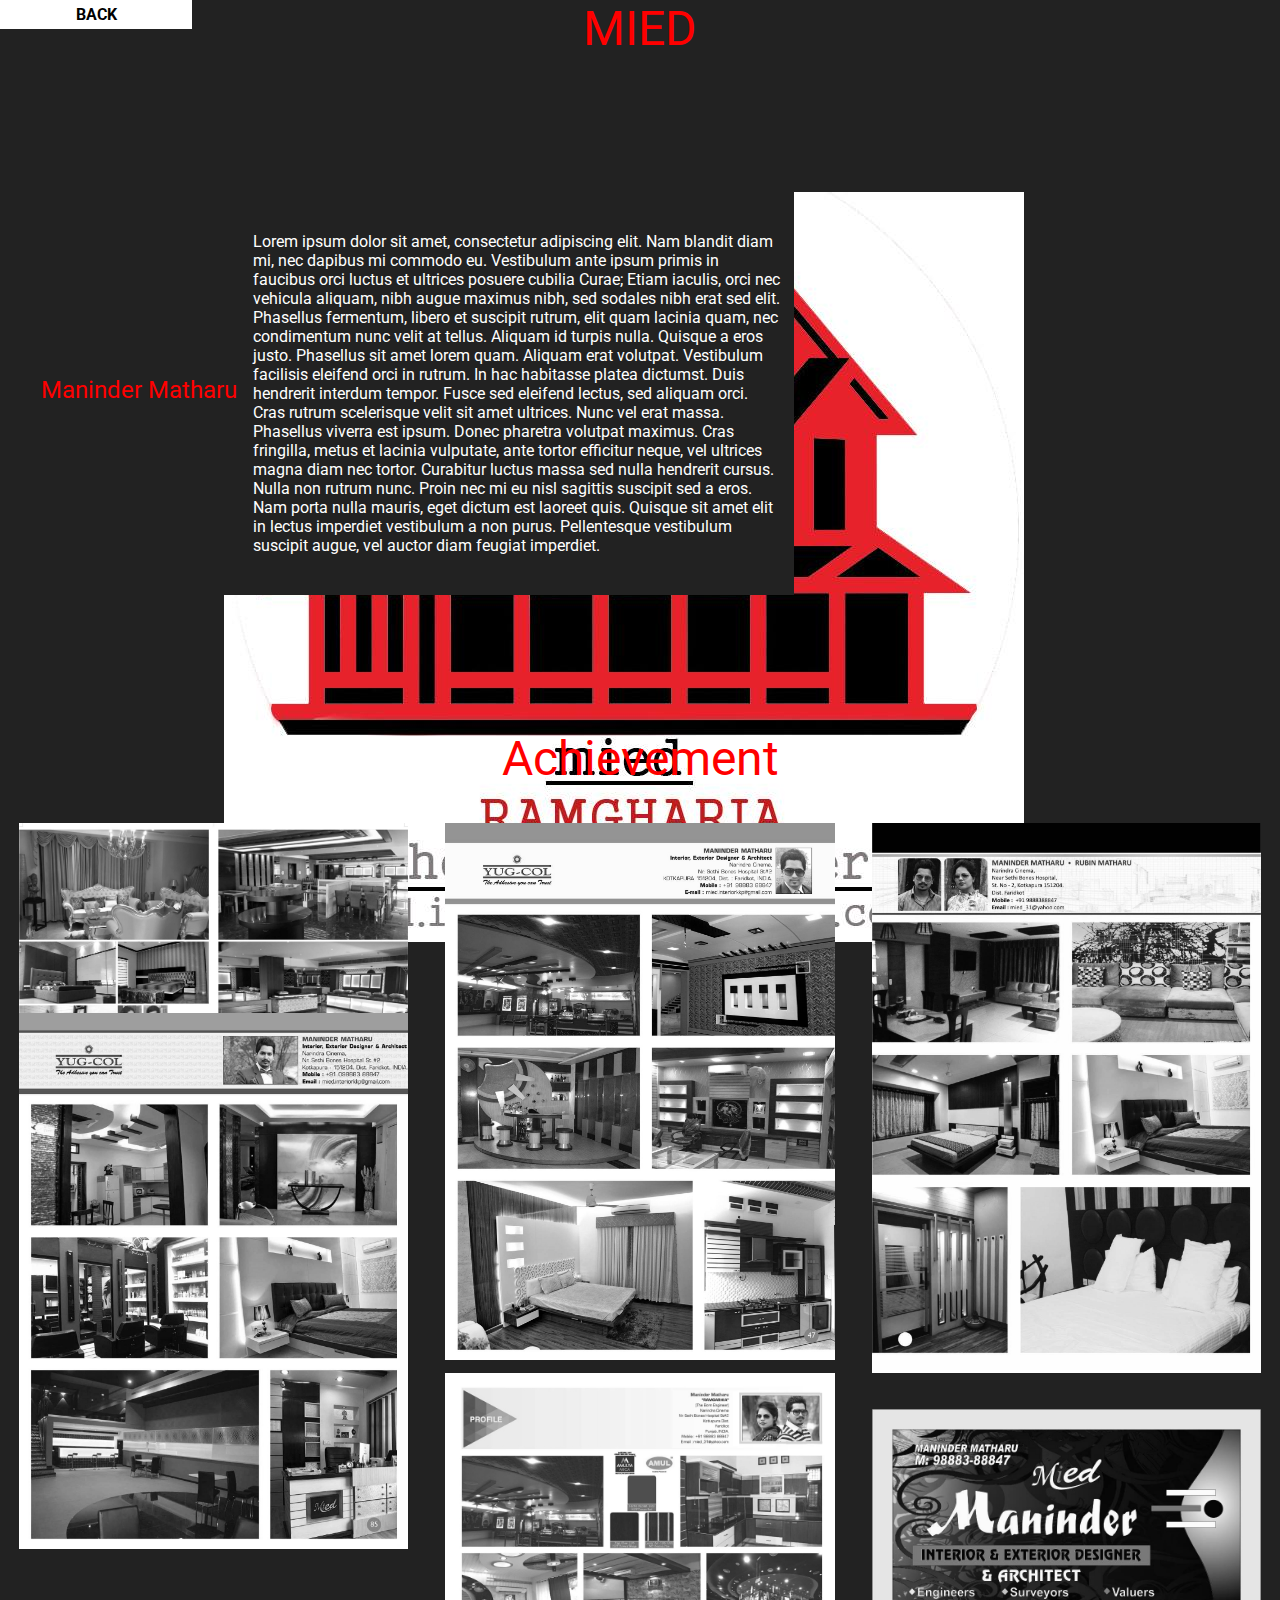
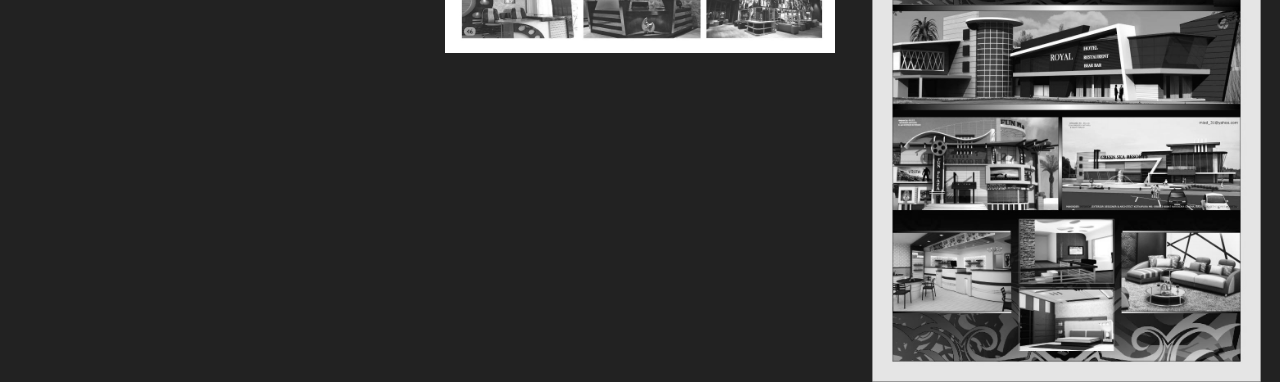
==== template/about.html @ 36a60782 "Add files via upload" ====
<html>
<head>
  <title>MIED architect</title>
  <meta name="viewport" content="width=device-width, initial-scale=1.0" charset="UTF-8">
  <link rel="stylesheet" href="../static/css/about.css">
  <script src="../static/js/main.js"></script>
</head>
<body>
<div class="back">
  <a href="../index.html">
    <p>back</p>
  </a>
</div>
<div class="tagline">
 <p>MIED</p>
</div>
<div class="info-cotainer">
<div class="person">
  <div class="name"><p id="name">Maninder Matharu</p><p class="bottom"></p></div>
  <p class="bio">Lorem ipsum dolor sit amet, consectetur adipiscing elit. Nam blandit diam mi, nec dapibus mi commodo eu. Vestibulum ante ipsum primis in faucibus orci luctus et ultrices posuere cubilia Curae; Etiam iaculis, orci nec vehicula aliquam, nibh augue maximus nibh, sed sodales nibh erat sed elit. Phasellus fermentum, libero et suscipit rutrum, elit quam lacinia quam, nec condimentum nunc velit at tellus. Aliquam id turpis nulla. Quisque a eros justo. Phasellus sit amet lorem quam. Aliquam erat volutpat. Vestibulum facilisis eleifend orci in rutrum. In hac habitasse platea dictumst. Duis hendrerit interdum tempor. Fusce sed eleifend lectus, sed aliquam orci. Cras rutrum scelerisque velit sit amet ultrices. Nunc vel erat massa.

Phasellus viverra est ipsum. Donec pharetra volutpat maximus. Cras fringilla, metus et lacinia vulputate, ante tortor efficitur neque, vel ultrices magna diam nec tortor. Curabitur luctus massa sed nulla hendrerit cursus. Nulla non rutrum nunc. Proin nec mi eu nisl sagittis suscipit sed a eros. Nam porta nulla mauris, eget dictum est laoreet quis. Quisque sit amet elit in lectus imperdiet vestibulum a non purus. Pellentesque vestibulum suscipit augue, vel auctor diam feugiat imperdiet.
</p>
</div>
<div class="pic">
  <img src="../static/images/logo.jpg">
</div>
</div>
<div class="achieve tagline">
  <p>Achievement</p>
</div>
<div class="achievement">
  <div class="item">
    <img src="../static/images/achieve/seven.jpg">
  </div>
  <div class="item">
    <img src="../static/images/achieve/two.jpg">
  </div>
  <div class="item media_check">
    <img src="../static/images/achieve/one.jpg">
  </div>
  <div class="item margin-care">
    <img src="../static/images/achieve/four.jpg">
  </div>
  <div class="item  media_check2">
    <img src="../static/images/achieve/six.jpg">
  </div>
  <div class="item top_magrin_care">
    <img src="../static/images/achieve/five.jpg">
  </div>
  </div>
</body>
</html>
---- static/css/about.css ----
@import url('https://fonts.googleapis.com/css?family=Roboto');
*
{
  padding: 0px;
  margin: 0px;
}
body
{ font-family: Roboto;
  background-color: #222;
  overflow-x: hidden;
}
.work
{
  justify-content: none;
}
.work div img
{
  filter: grayscale(0%);
  height: 50vh;
  margin:20px 0px;
}
.back
{
  width: 10vw;
  display: flex;
  justify-content: center;
  background-color: white;
  position: fixed;
  transition: all 0.3s;
  z-index: 10;
}
.back a
{
  text-decoration: none;
  color:black;
  font-weight: bold;
  text-transform: uppercase;
  padding: 5px;
}
.back:hover
{
  width: 15vw;
}
.tagline
{
  display: flex;
  flex-direction: column;
  justify-content: center;
  /*border: 2px solid white;*/
  /*border-bottom: 4px solid white;*/
  margin: auto;
  color: red;
}
.tagline p
{ margin: auto;
  font-size: 3em;
  color: red;
}
p.border_tagline
{
  width: 15vw;
  margin: auto;
  background: white;
  height: 3px;
  transition: all 0.3s;
}
.tagline:hover >p.border_tagline
{
  width: 15vw;
}
.info-cotainer
{
  height: auto;
  width: 96vw;
  margin: 15vh auto;
  display: flex;
}
.person
{ background: #222;
  display: flex;
  flex-direction: row;
  width: 60vw;
  color: red;
}
.name
{ padding: 0px;
  width: 30%;
  display: flex;
  flex-direction: column;
  margin: 0px auto;
  font-size: 1.5em;
  justify-content: center;

}
#name
{
  text-align: center;
}
p.bottom
{
  margin: 2px auto;
  height: 3px;
  background: white;
  width: 0%;
  transition: all 0.3s;
}
.info-cotainer:hover p.bottom
{
  width: 50%;
}
p.bio
{ padding: 40px 0px;
  width: 70%;
  color: white;
  text-align: left;
  padding-right: 10px;
}
.pic
{

  position: absolute;
  right: 20vw;
  z-index: -1;
}
.pic p img
{ top: -9.8vh;
  width: 35vw;
  position: absolute;
  right: -14vw;
  height: 83vh;
}
/*achievement*/
.achieve
{
  color: red;
}
/*slider*/
.achievement
{ display: flex;
  flex-direction: row;
  margin: auto;
  margin-top: 4vh;
  flex-wrap: wrap;
}
.item
{ width:32%;
  height: auto;
  margin: 0px auto;

}
.item img
{ width: 95%;
  margin: 0px 2.5%;
  background: red;
  height: auto;
  filter: grayscale(100%);
    transition: all 0.4s;
}
.item img:hover
{
  filter: grayscale(0%);
}
.margin-care img
{ position: relative;
  margin-top: -40vh;
}
.top_magrin_care img
{
  margin-top: 4vh;
}
@media only screen  and  (max-width:786px)
{
  .back{
    width: 15vw;
  }
  .margin-care img
  {
    margin-top: 0px;
  }
  .top_magrin_care img
  {
    margin-top: 0px;
  }
  .item{
    width: 48%;
  }
  .item img
  { width: 100%;
    filter: grayscale(0%);
  }
  .info-cotainer
  {
    flex-direction: column;
  }
  #name
  { margin-left: 2vw;
    text-align: left;
    position: relative;
  }
  .person
  {
    flex-direction: column;
    width: 96vw;
    justify-content: center;
  }
  .bio
  {
    margin: 0px;
    padding: 0px;
  }
  .pic
  {
    z-index: 20;
  }
  .pic  p   img
  {
    width: 30vw;
    height: 30vh;
  }
  .media_check img
  {
    margin-top: -125px !important;
  }
  .media_check2 img
  {
    margin-top: -110px !important;
  }
}
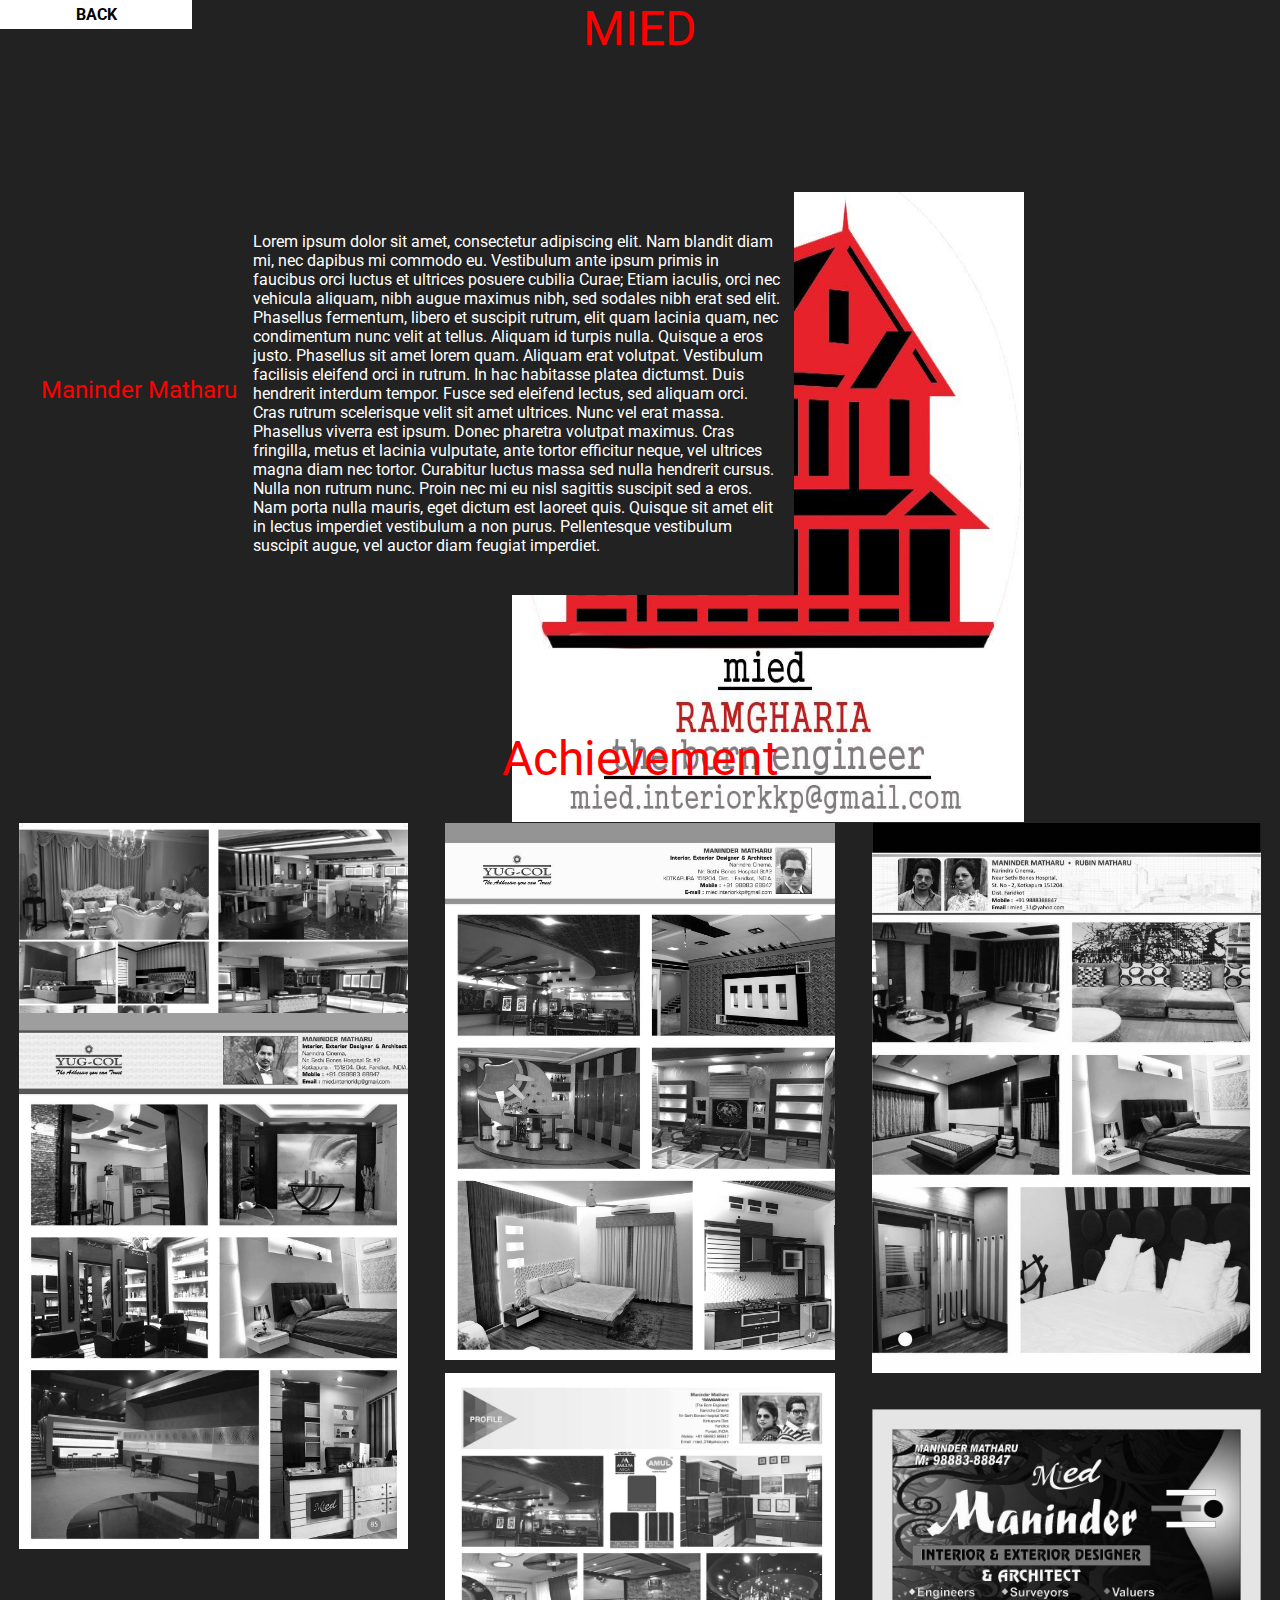
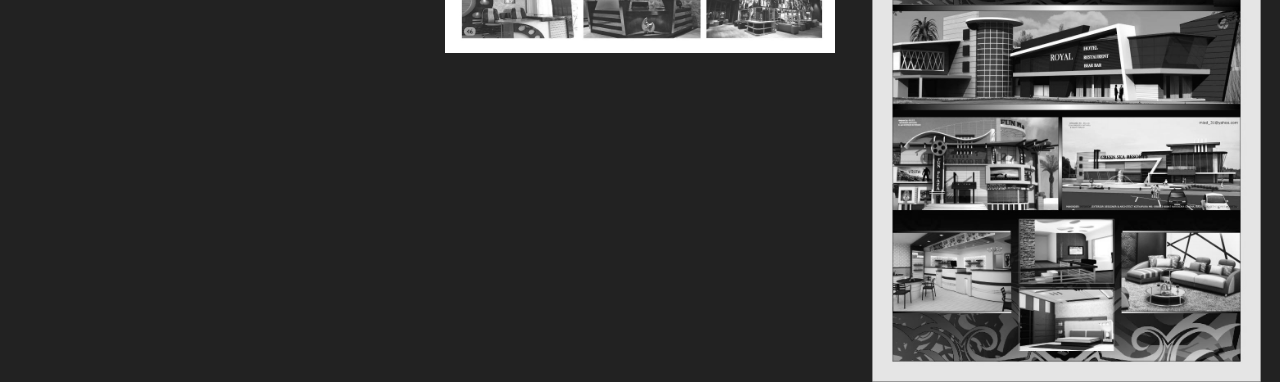
==== commit 9625f9f4: "Update about.html" ====
--- a/template/about.html
+++ b/template/about.html
@@ -1,53 +1,56 @@
-<html>
-<head>
-  <title>MIED architect</title>
-  <meta name="viewport" content="width=device-width, initial-scale=1.0" charset="UTF-8">
-  <link rel="stylesheet" href="../static/css/about.css">
-  <script src="../static/js/main.js"></script>
-</head>
-<body>
-<div class="back">
-  <a href="../index.html">
-    <p>back</p>
-  </a>
-</div>
-<div class="tagline">
- <p>MIED</p>
-</div>
-<div class="info-cotainer">
-<div class="person">
-  <div class="name"><p id="name">Maninder Matharu</p><p class="bottom"></p></div>
-  <p class="bio">Lorem ipsum dolor sit amet, consectetur adipiscing elit. Nam blandit diam mi, nec dapibus mi commodo eu. Vestibulum ante ipsum primis in faucibus orci luctus et ultrices posuere cubilia Curae; Etiam iaculis, orci nec vehicula aliquam, nibh augue maximus nibh, sed sodales nibh erat sed elit. Phasellus fermentum, libero et suscipit rutrum, elit quam lacinia quam, nec condimentum nunc velit at tellus. Aliquam id turpis nulla. Quisque a eros justo. Phasellus sit amet lorem quam. Aliquam erat volutpat. Vestibulum facilisis eleifend orci in rutrum. In hac habitasse platea dictumst. Duis hendrerit interdum tempor. Fusce sed eleifend lectus, sed aliquam orci. Cras rutrum scelerisque velit sit amet ultrices. Nunc vel erat massa.
+  <html>
+  <head>
+    <title>MIED architect</title>
+    <meta name="viewport" content="width=device-width, initial-scale=1.0" charset="UTF-8">
+    <link rel="stylesheet" href="../static/css/about.css">
+    <script src="../static/js/main.js"></script>
+  </head>
+  <body>
+  <div class="back">
+    <a href="../index.html">
+      <p>back</p>
+    </a>
+  </div>
+  <div class="tagline">
+   <p>MIED</p>
+  </div>
+  <div class="info-cotainer">
+  <div class="person">
+    <div class="name"><p id="name">Maninder Matharu</p><p class="bottom"></p></div>
+    <p class="bio">Lorem ipsum dolor sit amet, consectetur adipiscing elit. Nam blandit diam mi, nec dapibus mi commodo eu. Vestibulum ante ipsum primis in faucibus orci luctus et ultrices posuere cubilia Curae; Etiam iaculis, orci nec vehicula aliquam, nibh augue maximus nibh, sed sodales nibh erat sed elit. Phasellus fermentum, libero et suscipit rutrum, elit quam lacinia quam, nec condimentum nunc velit at tellus. Aliquam id turpis nulla. Quisque a eros justo. Phasellus sit amet lorem quam. Aliquam erat volutpat. Vestibulum facilisis eleifend orci in rutrum. In hac habitasse platea dictumst. Duis hendrerit interdum tempor. Fusce sed eleifend lectus, sed aliquam orci. Cras rutrum scelerisque velit sit amet ultrices. Nunc vel erat massa.
 
-Phasellus viverra est ipsum. Donec pharetra volutpat maximus. Cras fringilla, metus et lacinia vulputate, ante tortor efficitur neque, vel ultrices magna diam nec tortor. Curabitur luctus massa sed nulla hendrerit cursus. Nulla non rutrum nunc. Proin nec mi eu nisl sagittis suscipit sed a eros. Nam porta nulla mauris, eget dictum est laoreet quis. Quisque sit amet elit in lectus imperdiet vestibulum a non purus. Pellentesque vestibulum suscipit augue, vel auctor diam feugiat imperdiet.
-</p>
-</div>
-<div class="pic">
-  <img src="../static/images/logo.jpg">
-</div>
-</div>
-<div class="achieve tagline">
-  <p>Achievement</p>
-</div>
-<div class="achievement">
-  <div class="item">
-    <img src="../static/images/achieve/seven.jpg">
+  Phasellus viverra est ipsum. Donec pharetra volutpat maximus. Cras fringilla, metus et lacinia vulputate, ante tortor efficitur neque, vel ultrices magna diam nec tortor. Curabitur luctus massa sed nulla hendrerit cursus. Nulla non rutrum nunc. Proin nec mi eu nisl sagittis suscipit sed a eros. Nam porta nulla mauris, eget dictum est laoreet quis. Quisque sit amet elit in lectus imperdiet vestibulum a non purus. Pellentesque vestibulum suscipit augue, vel auctor diam feugiat imperdiet.
+  </p>
   </div>
-  <div class="item">
-    <img src="../static/images/achieve/two.jpg">
-  </div>
-  <div class="item media_check">
-    <img src="../static/images/achieve/one.jpg">
-  </div>
-  <div class="item margin-care">
-    <img src="../static/images/achieve/four.jpg">
-  </div>
-  <div class="item  media_check2">
-    <img src="../static/images/achieve/six.jpg">
-  </div>
-  <div class="item top_magrin_care">
-    <img src="../static/images/achieve/five.jpg">
+  <div class="pic">
+    <img src="../static/images/logo.jpg" style="width: 40vw;
+height: 70vh;
+z-index: -1;
+">
   </div>
   </div>
-</body>
-</html>
+  <div class="achieve tagline">
+    <p>Achievement</p>
+  </div>
+  <div class="achievement">
+    <div class="item">
+      <img src="../static/images/achieve/seven.jpg">
+    </div>
+    <div class="item">
+      <img src="../static/images/achieve/two.jpg">
+    </div>
+    <div class="item media_check">
+      <img src="../static/images/achieve/one.jpg">
+    </div>
+    <div class="item margin-care">
+      <img src="../static/images/achieve/four.jpg">
+    </div>
+    <div class="item  media_check2">
+      <img src="../static/images/achieve/six.jpg">
+    </div>
+    <div class="item top_magrin_care">
+      <img src="../static/images/achieve/five.jpg">
+    </div>
+    </div>
+  </body>
+  </html>
--- a/static/css/about.css
+++ b/static/css/about.css
@@ -8,6 +8,25 @@
 { font-family: Roboto;
   background-color: #222;
   overflow-x: hidden;
+}
+.work
+{
+  justify-content: none;
+}
+.work div img
+{
+  filter: grayscale(0%);
+  height: 50vh@import url('https://fonts.googleapis.com/css?family=Roboto');
+*
+{
+  padding: 0px;
+  margin: 0px;
+}
+body
+{ font-family: Roboto;
+  background-color: #222;
+  overflow-x: hidden;
+    background-image: url('../static/images/frontview/mied.jpg');
 }
 .work
 {
@@ -117,6 +136,216 @@
 }
 .pic
 {
+ position:relative;
+  right: 20vw;
+  z-index: -1;
+}
+
+.pic  img
+{ top: -9.8vh;
+  width: 35vw;
+  position: absolute;
+  right: -14vw;
+  height: 83vh;
+}
+/*achievement*/
+.achieve
+{
+  color: red;
+}
+/*slider*/
+.achievement
+{ display: flex;
+  flex-direction: row;
+  margin: auto;
+  margin-top: 4vh;
+  flex-wrap: wrap;
+}
+.item
+{ width:32%;
+  height: auto;
+  margin: 0px auto;
+
+}
+.item img
+{ width: 95%;
+  margin: 0px 2.5%;
+  background: red;
+  height: auto;
+  filter: grayscale(100%);
+    transition: all 0.4s;
+}
+.item img:hover
+{
+  filter: grayscale(0%);
+}
+.margin-care img
+{ position: relative;
+  margin-top: -40vh;
+}
+.top_magrin_care img
+{
+  margin-top: 4vh;
+}
+@media only screen  and  (max-width:786px)
+{
+  .back{
+    width: 15vw;
+  }
+  .margin-care img
+  {
+    margin-top: 0px;
+  }
+  .top_magrin_care img
+  {
+    margin-top: 0px;
+  }
+  .item{
+    width: 48%;
+  }
+  .item img
+  { width: 100%;
+    filter: grayscale(0%);
+  }
+  .info-cotainer
+  {
+    flex-direction: column;
+  }
+  #name
+  { margin-left: 2vw;
+    text-align: left;
+    position: relative;
+  }
+  .person
+  {
+    flex-direction: column;
+    width: 96vw;
+    justify-content: center;
+  }
+  .bio
+  {
+    margin: 0px;
+    padding: 0px;
+  }
+  .pic
+  {
+    z-index: 20;
+  }
+  .pic  p   img
+  {
+    width: 30vw;
+    height: 30vh;
+  }
+  .media_check img
+  {
+    margin-top: -125px !important;
+  }
+  .media_check2 img
+  {
+    margin-top: -110px !important;
+  }
+}
+
+  margin:20px 0px;
+}
+.back
+{
+  width: 10vw;
+  display: flex;
+  justify-content: center;
+  background-color: white;
+  position: fixed;
+  transition: all 0.3s;
+  z-index: 10;
+}
+.back a
+{
+  text-decoration: none;
+  color:black;
+  font-weight: bold;
+  text-transform: uppercase;
+  padding: 5px;
+}
+.back:hover
+{
+  width: 15vw;
+}
+.tagline
+{
+  display: flex;
+  flex-direction: column;
+  justify-content: center;
+  /*border: 2px solid white;*/
+  /*border-bottom: 4px solid white;*/
+  margin: auto;
+  color: red;
+}
+.tagline p
+{ margin: auto;
+  font-size: 3em;
+  color: red;
+}
+p.border_tagline
+{
+  width: 15vw;
+  margin: auto;
+  background: white;
+  height: 3px;
+  transition: all 0.3s;
+}
+.tagline:hover >p.border_tagline
+{
+  width: 15vw;
+}
+.info-cotainer
+{
+  height: auto;
+  width: 96vw;
+  margin: 15vh auto;
+  display: flex;
+}
+.person
+{ background: #222;
+  display: flex;
+  flex-direction: row;
+  width: 60vw;
+  color: red;
+}
+.name
+{ padding: 0px;
+  width: 30%;
+  display: flex;
+  flex-direction: column;
+  margin: 0px auto;
+  font-size: 1.5em;
+  justify-content: center;
+
+}
+#name
+{
+  text-align: center;
+}
+p.bottom
+{
+  margin: 2px auto;
+  height: 3px;
+  background: white;
+  width: 0%;
+  transition: all 0.3s;
+}
+.info-cotainer:hover p.bottom
+{
+  width: 50%;
+}
+p.bio
+{ padding: 40px 0px;
+  width: 70%;
+  color: white;
+  text-align: left;
+  padding-right: 10px;
+}
+.pic
+{
 
   position: absolute;
   right: 20vw;
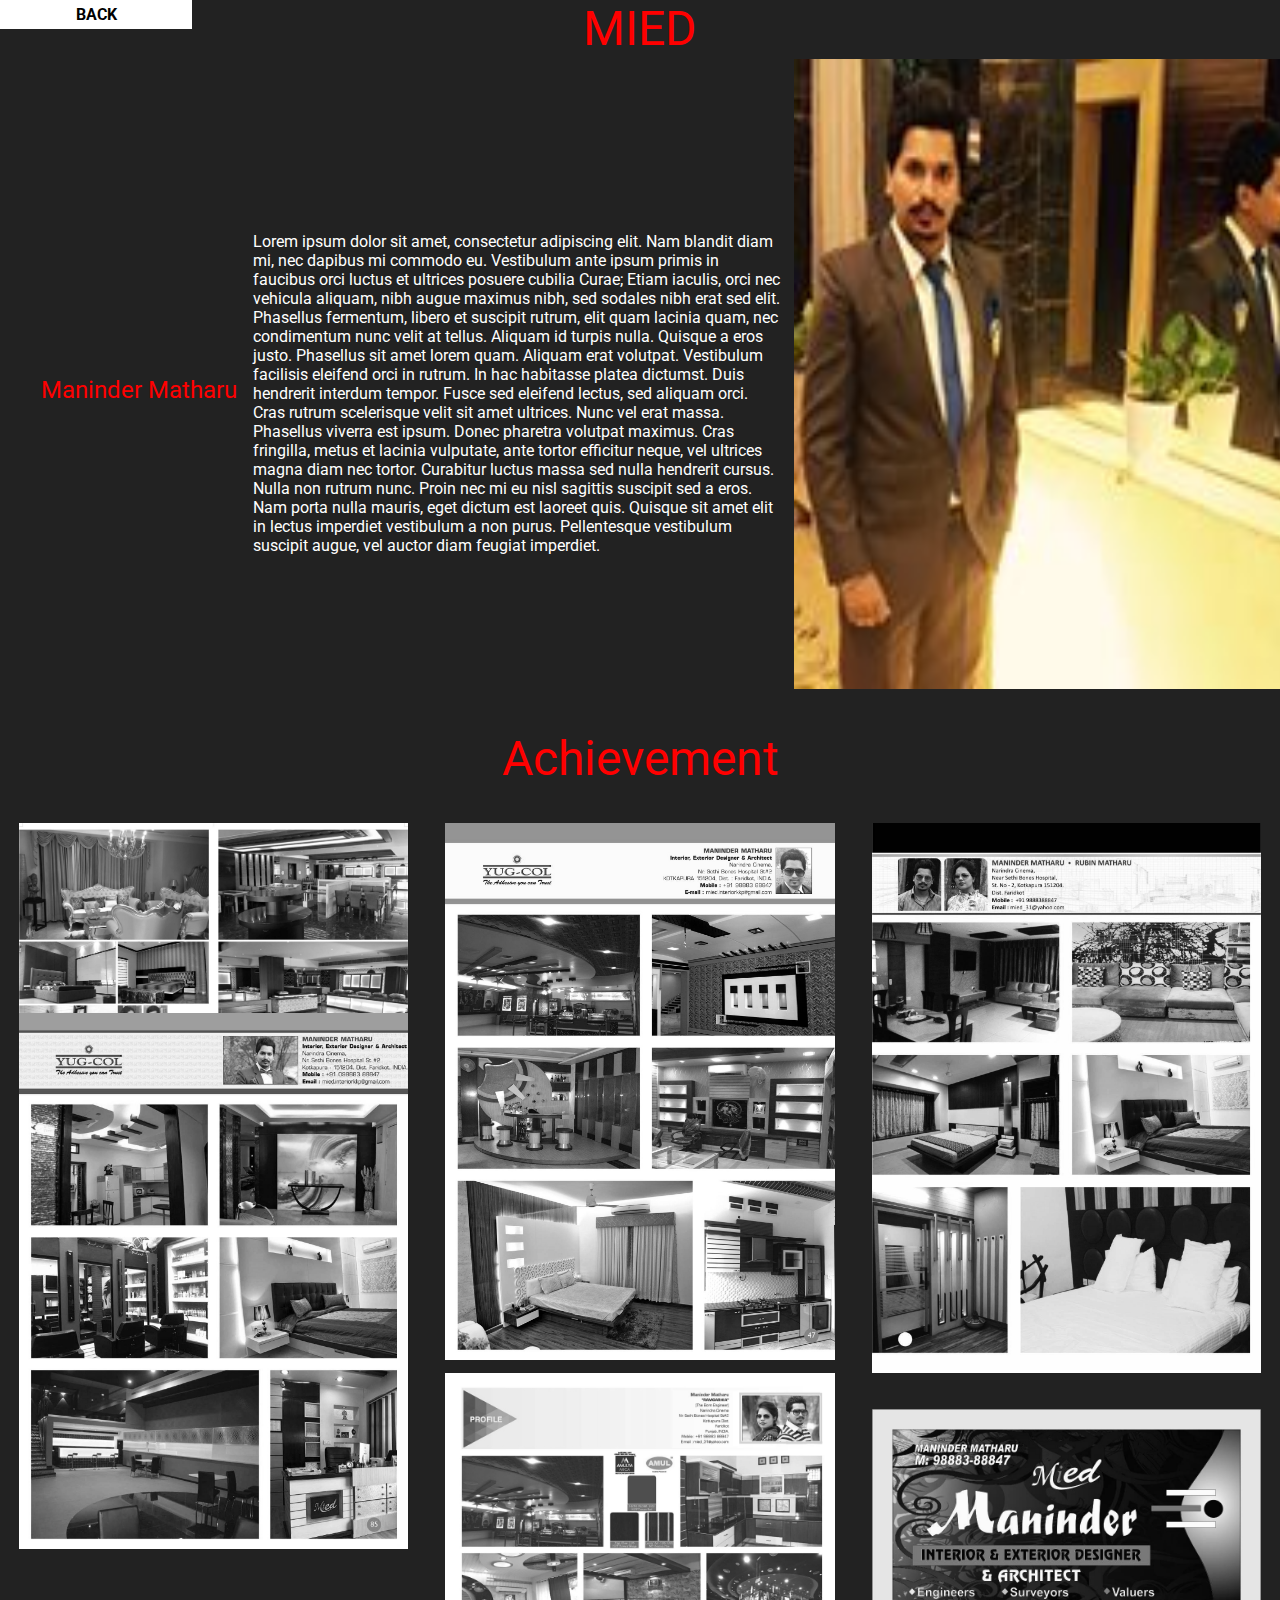
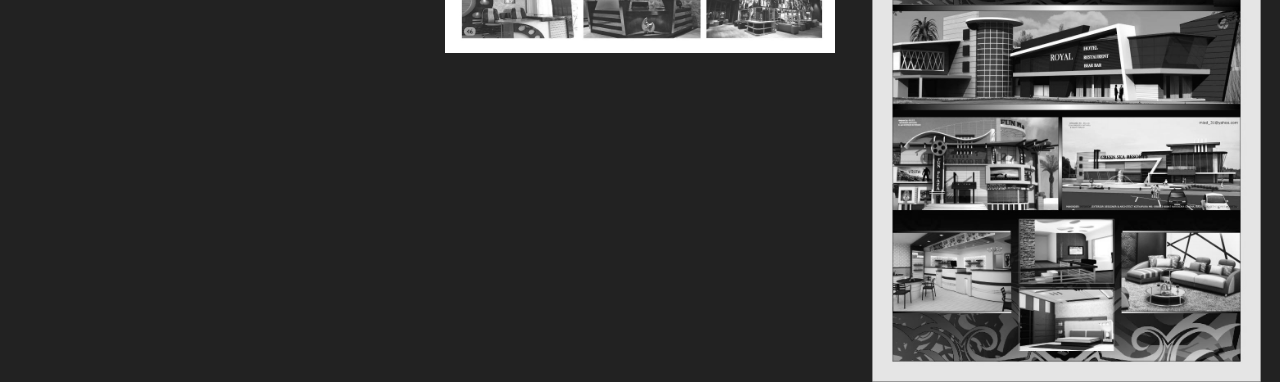
==== commit 2efa5404: "Update about.html" ====
--- a/template/about.html
+++ b/template/about.html
@@ -23,7 +23,7 @@
   </p>
   </div>
   <div class="pic">
-    <img src="../static/images/logo.jpg" style="width: 40vw;
+    <img src="../static/images/mied.jpg" style="width: 40vw;
 height: 70vh;
 z-index: -1;
 ">
--- a/static/css/about.css
+++ b/static/css/about.css
@@ -1,22 +1,4 @@
 @import url('https://fonts.googleapis.com/css?family=Roboto');
-*
-{
-  padding: 0px;
-  margin: 0px;
-}
-body
-{ font-family: Roboto;
-  background-color: #222;
-  overflow-x: hidden;
-}
-.work
-{
-  justify-content: none;
-}
-.work div img
-{
-  filter: grayscale(0%);
-  height: 50vh@import url('https://fonts.googleapis.com/css?family=Roboto');
 *
 {
   padding: 0px;
@@ -136,9 +118,13 @@
 }
 .pic
 {
- position:relative;
-  right: 20vw;
-  z-index: -1;
+  position: relative;
+right: 4vw;
+z-index: -1;
+height: 40vh;
+width: 30vw;
+top: -5vh;
+
 }
 
 .pic  img
@@ -245,213 +231,3 @@
     margin-top: -110px !important;
   }
 }
-
-  margin:20px 0px;
-}
-.back
-{
-  width: 10vw;
-  display: flex;
-  justify-content: center;
-  background-color: white;
-  position: fixed;
-  transition: all 0.3s;
-  z-index: 10;
-}
-.back a
-{
-  text-decoration: none;
-  color:black;
-  font-weight: bold;
-  text-transform: uppercase;
-  padding: 5px;
-}
-.back:hover
-{
-  width: 15vw;
-}
-.tagline
-{
-  display: flex;
-  flex-direction: column;
-  justify-content: center;
-  /*border: 2px solid white;*/
-  /*border-bottom: 4px solid white;*/
-  margin: auto;
-  color: red;
-}
-.tagline p
-{ margin: auto;
-  font-size: 3em;
-  color: red;
-}
-p.border_tagline
-{
-  width: 15vw;
-  margin: auto;
-  background: white;
-  height: 3px;
-  transition: all 0.3s;
-}
-.tagline:hover >p.border_tagline
-{
-  width: 15vw;
-}
-.info-cotainer
-{
-  height: auto;
-  width: 96vw;
-  margin: 15vh auto;
-  display: flex;
-}
-.person
-{ background: #222;
-  display: flex;
-  flex-direction: row;
-  width: 60vw;
-  color: red;
-}
-.name
-{ padding: 0px;
-  width: 30%;
-  display: flex;
-  flex-direction: column;
-  margin: 0px auto;
-  font-size: 1.5em;
-  justify-content: center;
-
-}
-#name
-{
-  text-align: center;
-}
-p.bottom
-{
-  margin: 2px auto;
-  height: 3px;
-  background: white;
-  width: 0%;
-  transition: all 0.3s;
-}
-.info-cotainer:hover p.bottom
-{
-  width: 50%;
-}
-p.bio
-{ padding: 40px 0px;
-  width: 70%;
-  color: white;
-  text-align: left;
-  padding-right: 10px;
-}
-.pic
-{
-
-  position: absolute;
-  right: 20vw;
-  z-index: -1;
-}
-.pic p img
-{ top: -9.8vh;
-  width: 35vw;
-  position: absolute;
-  right: -14vw;
-  height: 83vh;
-}
-/*achievement*/
-.achieve
-{
-  color: red;
-}
-/*slider*/
-.achievement
-{ display: flex;
-  flex-direction: row;
-  margin: auto;
-  margin-top: 4vh;
-  flex-wrap: wrap;
-}
-.item
-{ width:32%;
-  height: auto;
-  margin: 0px auto;
-
-}
-.item img
-{ width: 95%;
-  margin: 0px 2.5%;
-  background: red;
-  height: auto;
-  filter: grayscale(100%);
-    transition: all 0.4s;
-}
-.item img:hover
-{
-  filter: grayscale(0%);
-}
-.margin-care img
-{ position: relative;
-  margin-top: -40vh;
-}
-.top_magrin_care img
-{
-  margin-top: 4vh;
-}
-@media only screen  and  (max-width:786px)
-{
-  .back{
-    width: 15vw;
-  }
-  .margin-care img
-  {
-    margin-top: 0px;
-  }
-  .top_magrin_care img
-  {
-    margin-top: 0px;
-  }
-  .item{
-    width: 48%;
-  }
-  .item img
-  { width: 100%;
-    filter: grayscale(0%);
-  }
-  .info-cotainer
-  {
-    flex-direction: column;
-  }
-  #name
-  { margin-left: 2vw;
-    text-align: left;
-    position: relative;
-  }
-  .person
-  {
-    flex-direction: column;
-    width: 96vw;
-    justify-content: center;
-  }
-  .bio
-  {
-    margin: 0px;
-    padding: 0px;
-  }
-  .pic
-  {
-    z-index: 20;
-  }
-  .pic  p   img
-  {
-    width: 30vw;
-    height: 30vh;
-  }
-  .media_check img
-  {
-    margin-top: -125px !important;
-  }
-  .media_check2 img
-  {
-    margin-top: -110px !important;
-  }
-}
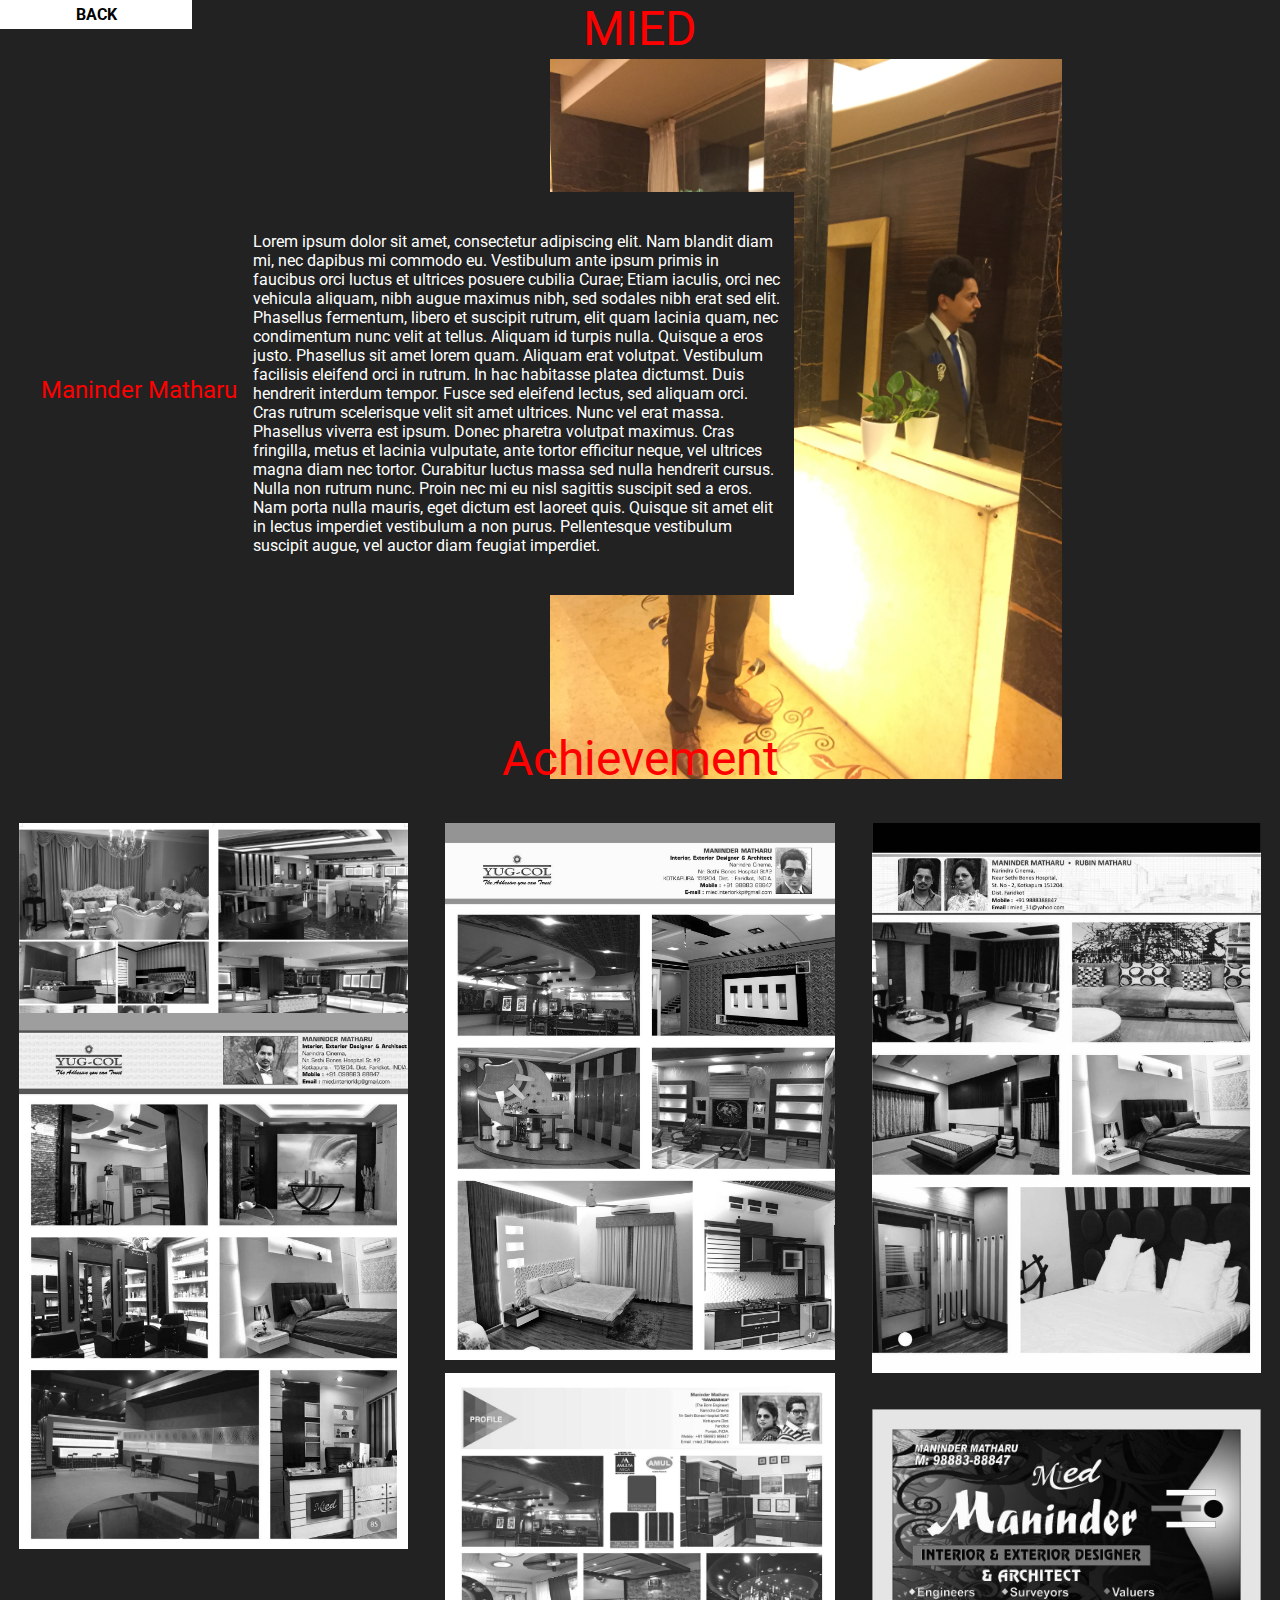
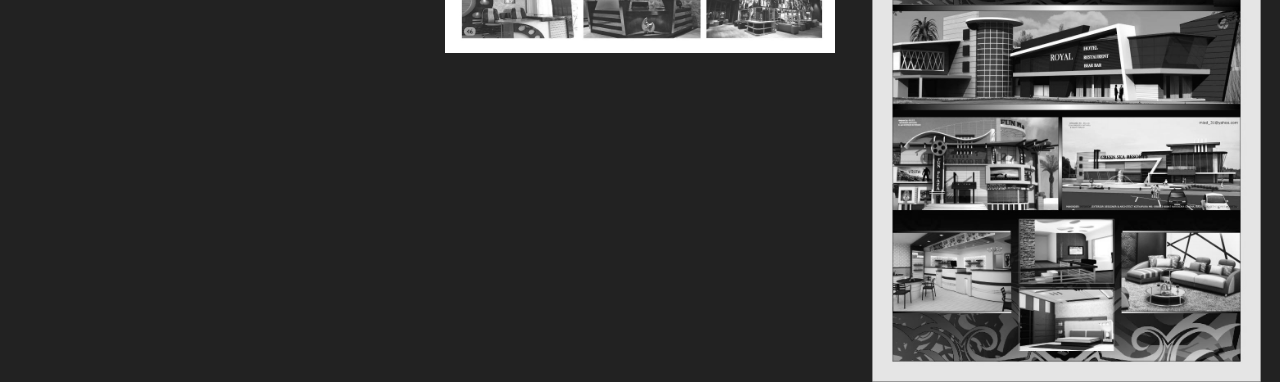
==== commit b8bd036d: "image pss" ====
--- a/template/about.html
+++ b/template/about.html
@@ -24,8 +24,9 @@
   </div>
   <div class="pic">
     <img src="../static/images/mied.jpg" style="width: 40vw;
-height: 70vh;
+height: 80vh;
 z-index: -1;
+right:5vw;
 ">
   </div>
   </div>
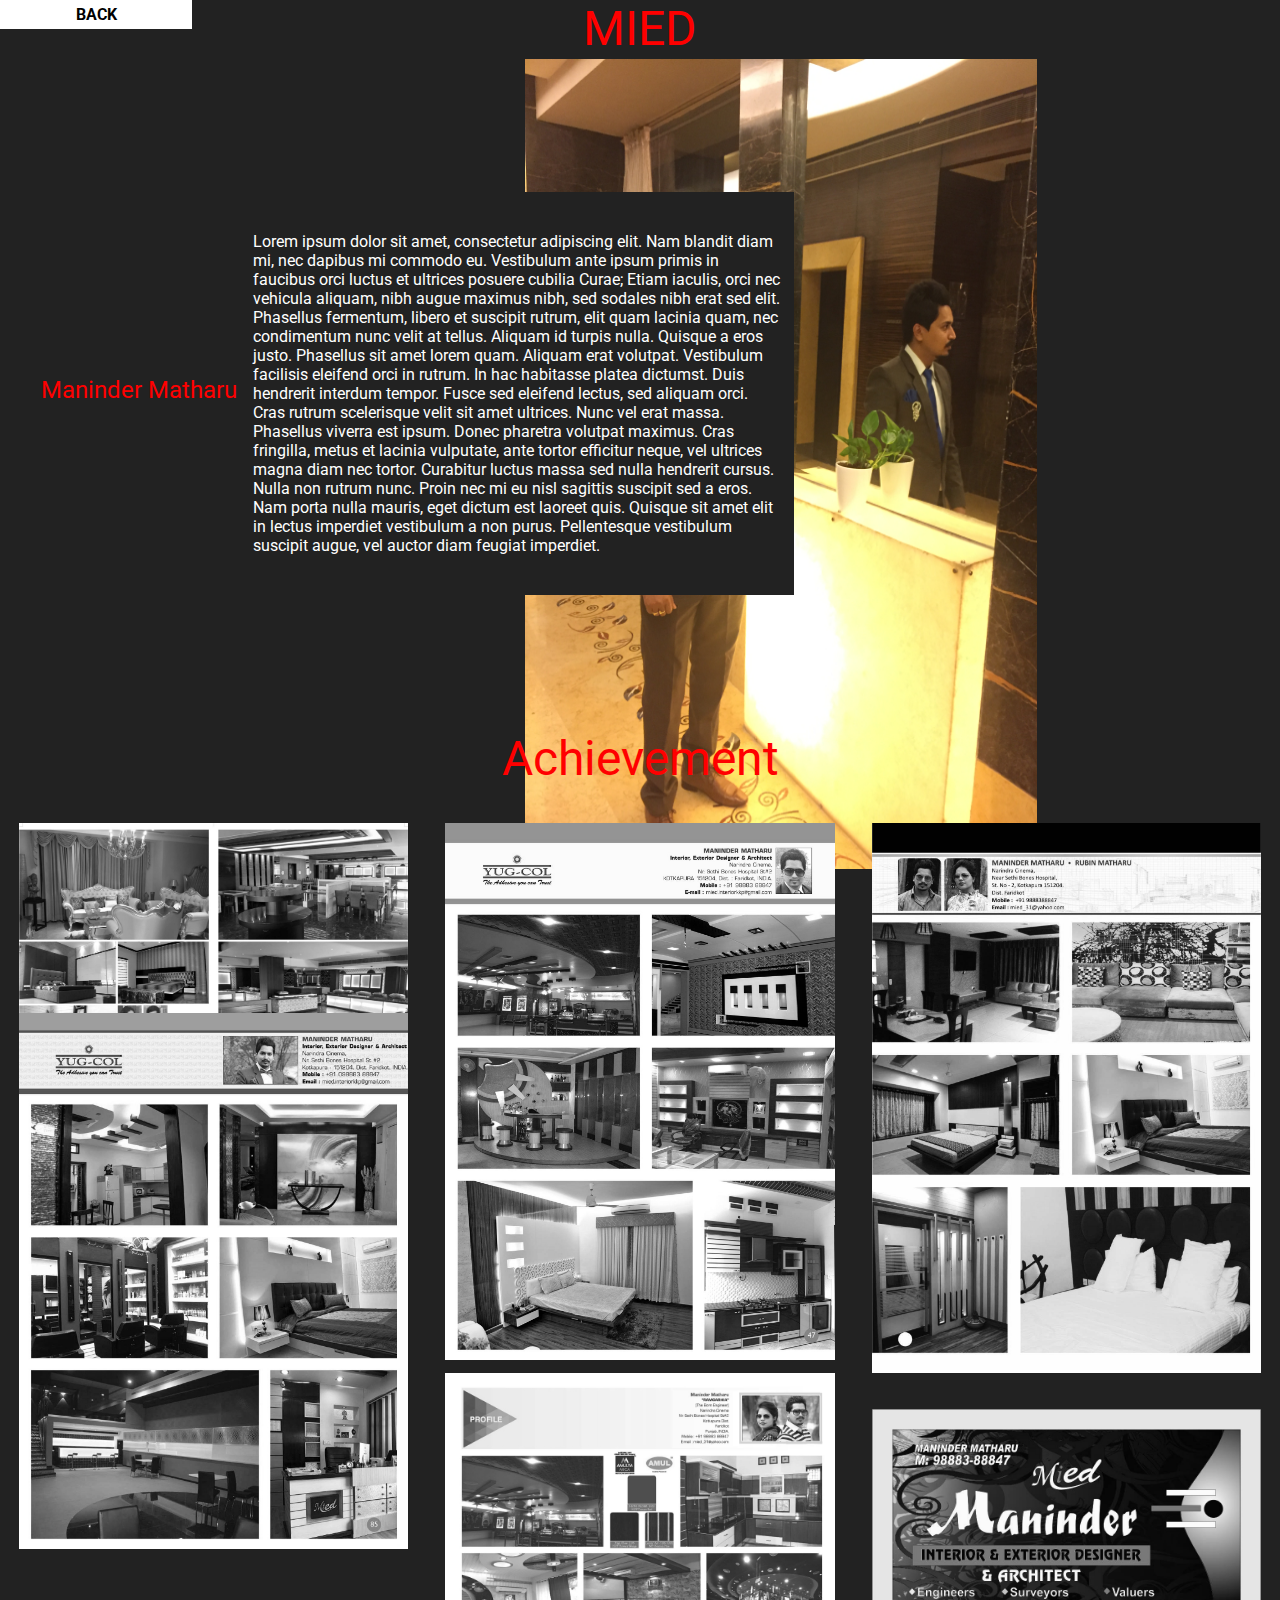
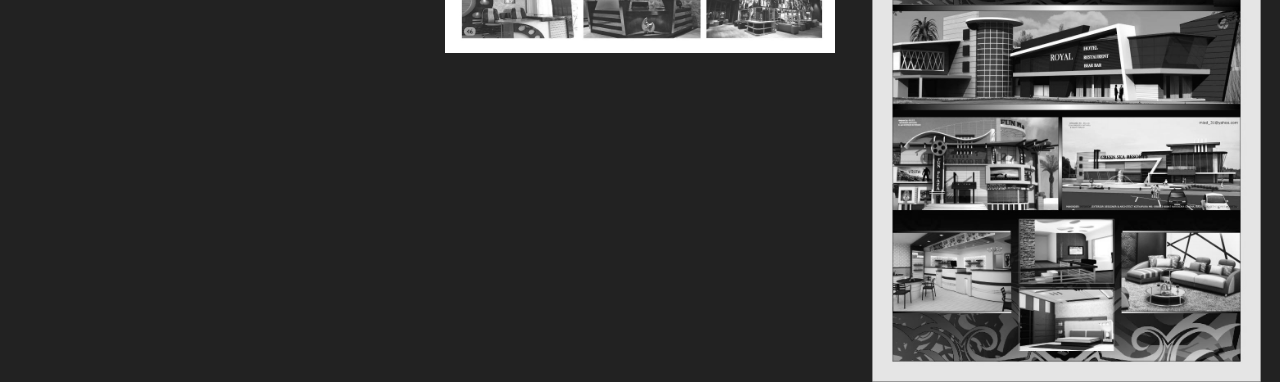
==== commit 20523bc1: "Update about.html" ====
--- a/template/about.html
+++ b/template/about.html
@@ -24,7 +24,7 @@
   </div>
   <div class="pic">
     <img src="../static/images/mied.jpg" style="width: 40vw;
-height: 80vh;
+height: 90vh;
 z-index: -1;
 right:5vw;
 ">
--- a/static/css/about.css
+++ b/static/css/about.css
@@ -119,7 +119,7 @@
 .pic
 {
   position: relative;
-right: 4vw;
+right: 6vw;
 z-index: -1;
 height: 40vh;
 width: 30vw;
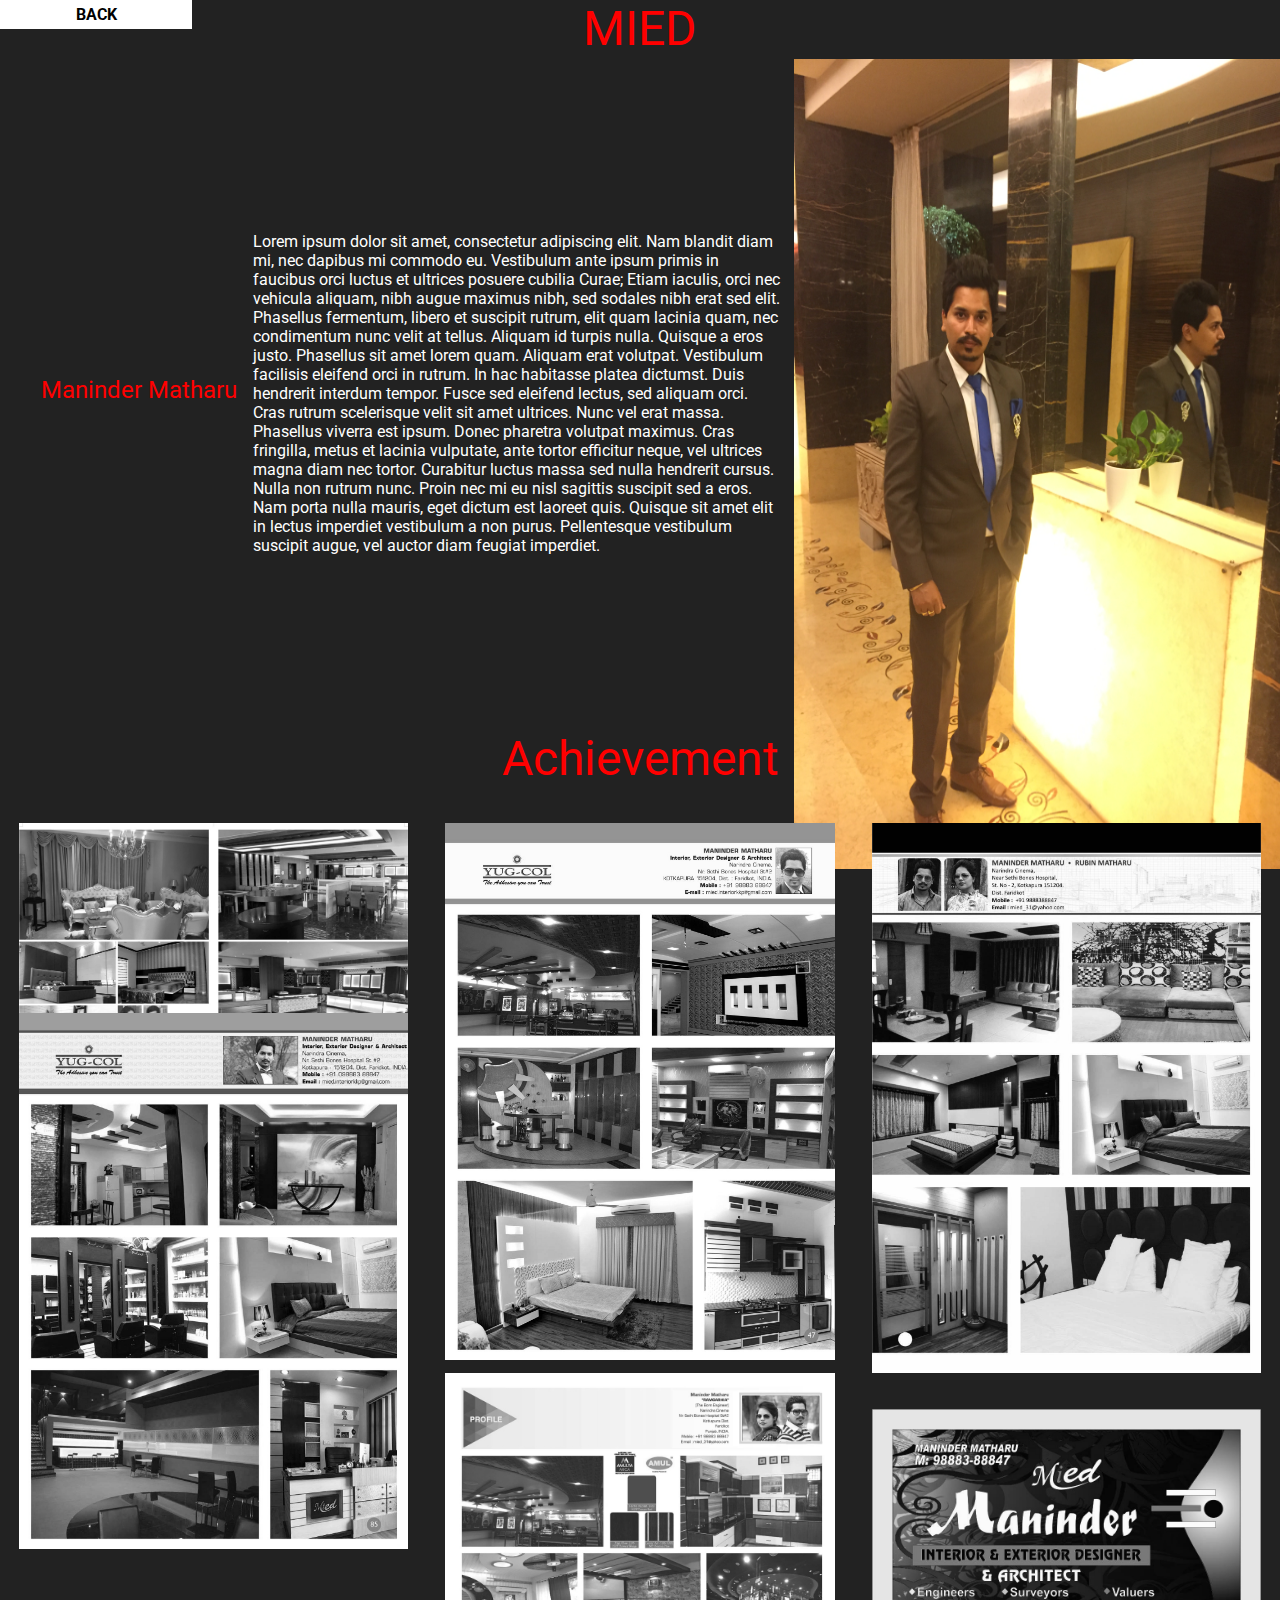
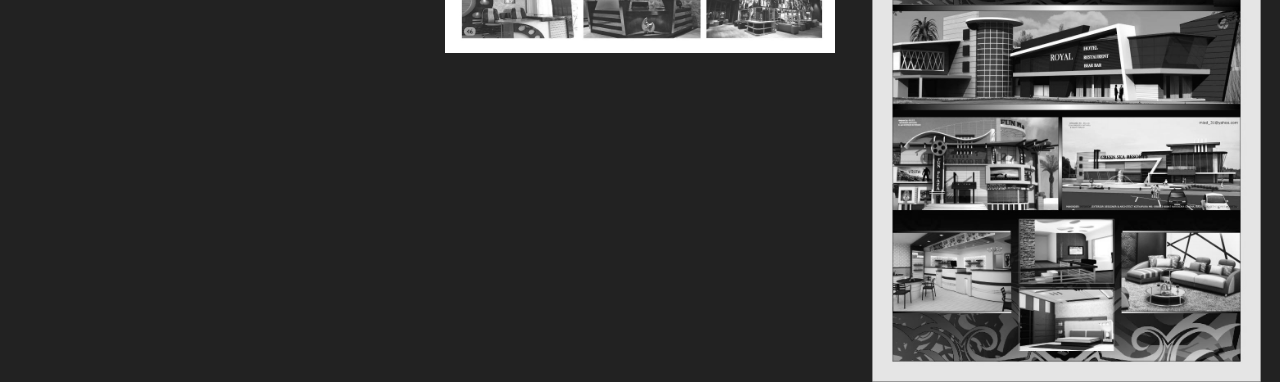
==== commit 5ee1244a: "Update about.html" ====
--- a/template/about.html
+++ b/template/about.html
@@ -26,7 +26,7 @@
     <img src="../static/images/mied.jpg" style="width: 40vw;
 height: 90vh;
 z-index: -1;
-right:5vw;
+right:-10vw;
 ">
   </div>
   </div>
--- a/static/css/about.css
+++ b/static/css/about.css
@@ -119,7 +119,6 @@
 .pic
 {
   position: relative;
-right: 6vw;
 z-index: -1;
 height: 40vh;
 width: 30vw;
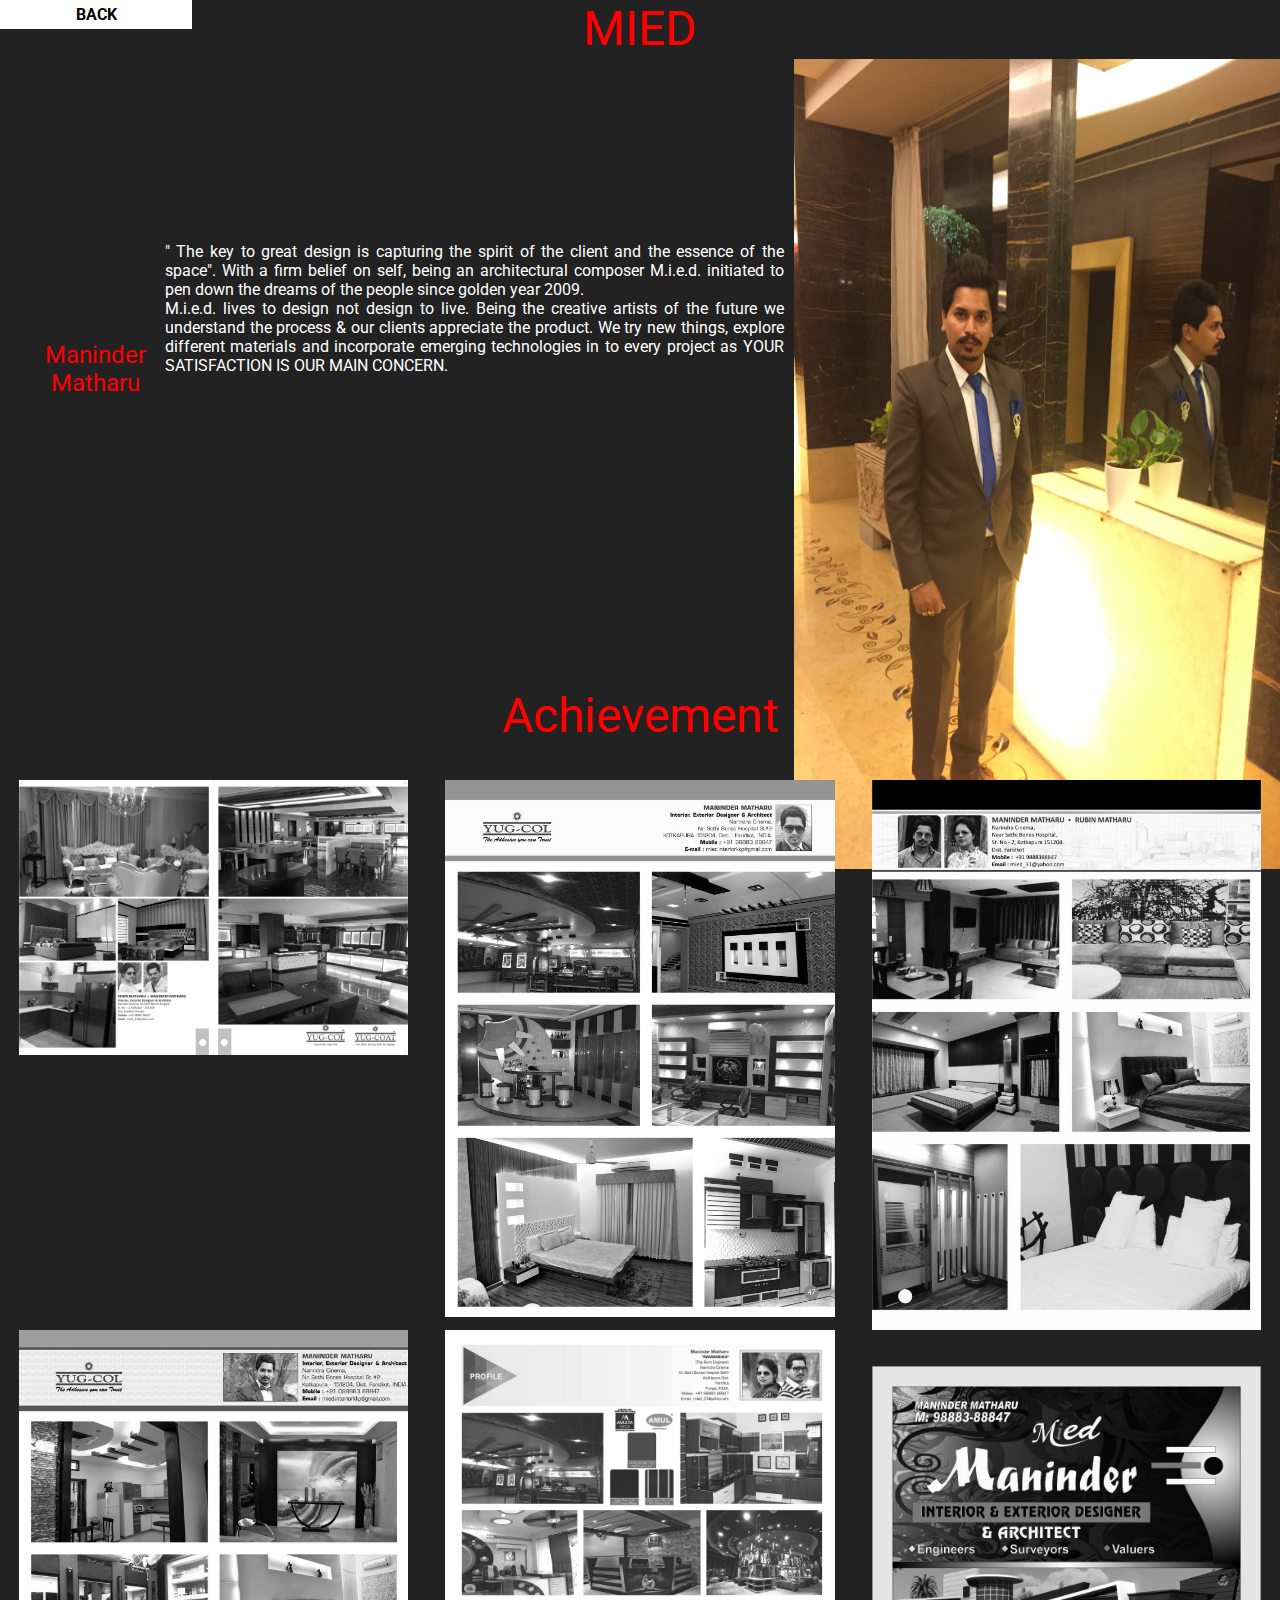
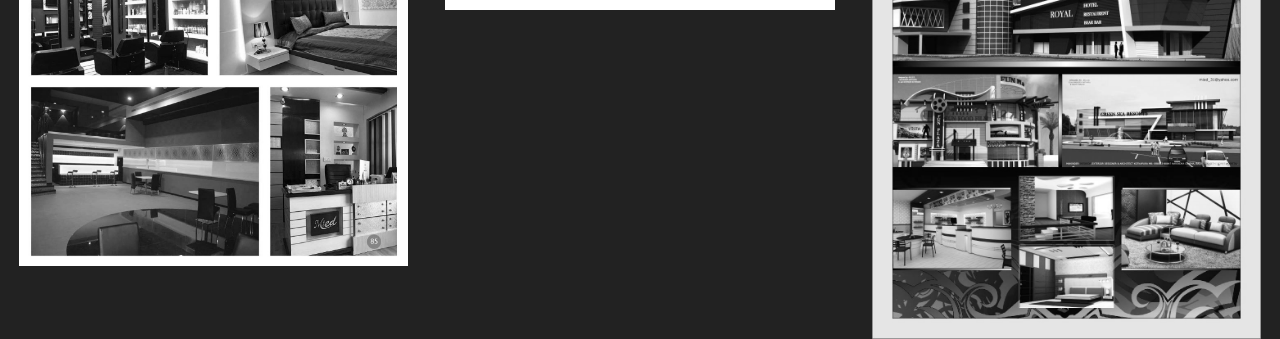
==== commit 10d641cf: "Update about.html" ====
--- a/template/about.html
+++ b/template/about.html
@@ -17,9 +17,9 @@
   <div class="info-cotainer">
   <div class="person">
     <div class="name"><p id="name">Maninder Matharu</p><p class="bottom"></p></div>
-    <p class="bio">Lorem ipsum dolor sit amet, consectetur adipiscing elit. Nam blandit diam mi, nec dapibus mi commodo eu. Vestibulum ante ipsum primis in faucibus orci luctus et ultrices posuere cubilia Curae; Etiam iaculis, orci nec vehicula aliquam, nibh augue maximus nibh, sed sodales nibh erat sed elit. Phasellus fermentum, libero et suscipit rutrum, elit quam lacinia quam, nec condimentum nunc velit at tellus. Aliquam id turpis nulla. Quisque a eros justo. Phasellus sit amet lorem quam. Aliquam erat volutpat. Vestibulum facilisis eleifend orci in rutrum. In hac habitasse platea dictumst. Duis hendrerit interdum tempor. Fusce sed eleifend lectus, sed aliquam orci. Cras rutrum scelerisque velit sit amet ultrices. Nunc vel erat massa.
-
-  Phasellus viverra est ipsum. Donec pharetra volutpat maximus. Cras fringilla, metus et lacinia vulputate, ante tortor efficitur neque, vel ultrices magna diam nec tortor. Curabitur luctus massa sed nulla hendrerit cursus. Nulla non rutrum nunc. Proin nec mi eu nisl sagittis suscipit sed a eros. Nam porta nulla mauris, eget dictum est laoreet quis. Quisque sit amet elit in lectus imperdiet vestibulum a non purus. Pellentesque vestibulum suscipit augue, vel auctor diam feugiat imperdiet.
+    <p class="bio">
+      " The key to great design is capturing the spirit of the client and the essence of the space". With a firm belief on self, being an architectural composer M.i.e.d. initiated to pen down the dreams of the people since golden year 2009.<br>
+M.i.e.d. lives to design not design to live. Being the creative artists of the future we understand the process & our clients appreciate the product. We try new things, explore different materials and incorporate emerging technologies in to every project as YOUR SATISFACTION IS OUR MAIN CONCERN.
   </p>
   </div>
   <div class="pic">
--- a/static/css/about.css
+++ b/static/css/about.css
@@ -56,6 +56,7 @@
 { margin: auto;
   font-size: 3em;
   color: red;
+  text-align:center;
 }
 p.border_tagline
 {
@@ -131,8 +132,21 @@
   width: 35vw;
   position: absolute;
   right: -14vw;
-  height: 83vh;
-}
+  height: 77vh;
+}
+.pic p img{
+     width: 80vw;
+     height: auto;
+     position: relative;
+     top: 0;
+     right: 0;
+   }
+p.bio{
+    display: block;
+    margin: 10px auto;
+    text-align: justify;
+    width: 80vw
+  }
 /*achievement*/
 .achieve
 {
@@ -166,7 +180,6 @@
 }
 .margin-care img
 { position: relative;
-  margin-top: -40vh;
 }
 .top_magrin_care img
 {
@@ -223,10 +236,37 @@
   }
   .media_check img
   {
-    margin-top: -125px !important;
+    margin-top: 0px !important;
   }
   .media_check2 img
   {
-    margin-top: -110px !important;
-  }
-}
+    margin-top: 0px !important;
+  }
+  .work
+  {
+    height:35vh;
+  }
+  .pic img
+  {
+    height:60vh;
+  }
+}
+
+@media (max-width: 768px){
+  .pic{
+    z-index: 0;
+    position: relative;
+    right: 0;
+  }
+
+  .pic p {
+    text-align: center;
+    
+  }
+  .pic p img{
+    width: 70vw;
+    height: auto;
+    position: relative;
+    top: 0;
+    right: 0;
+  }
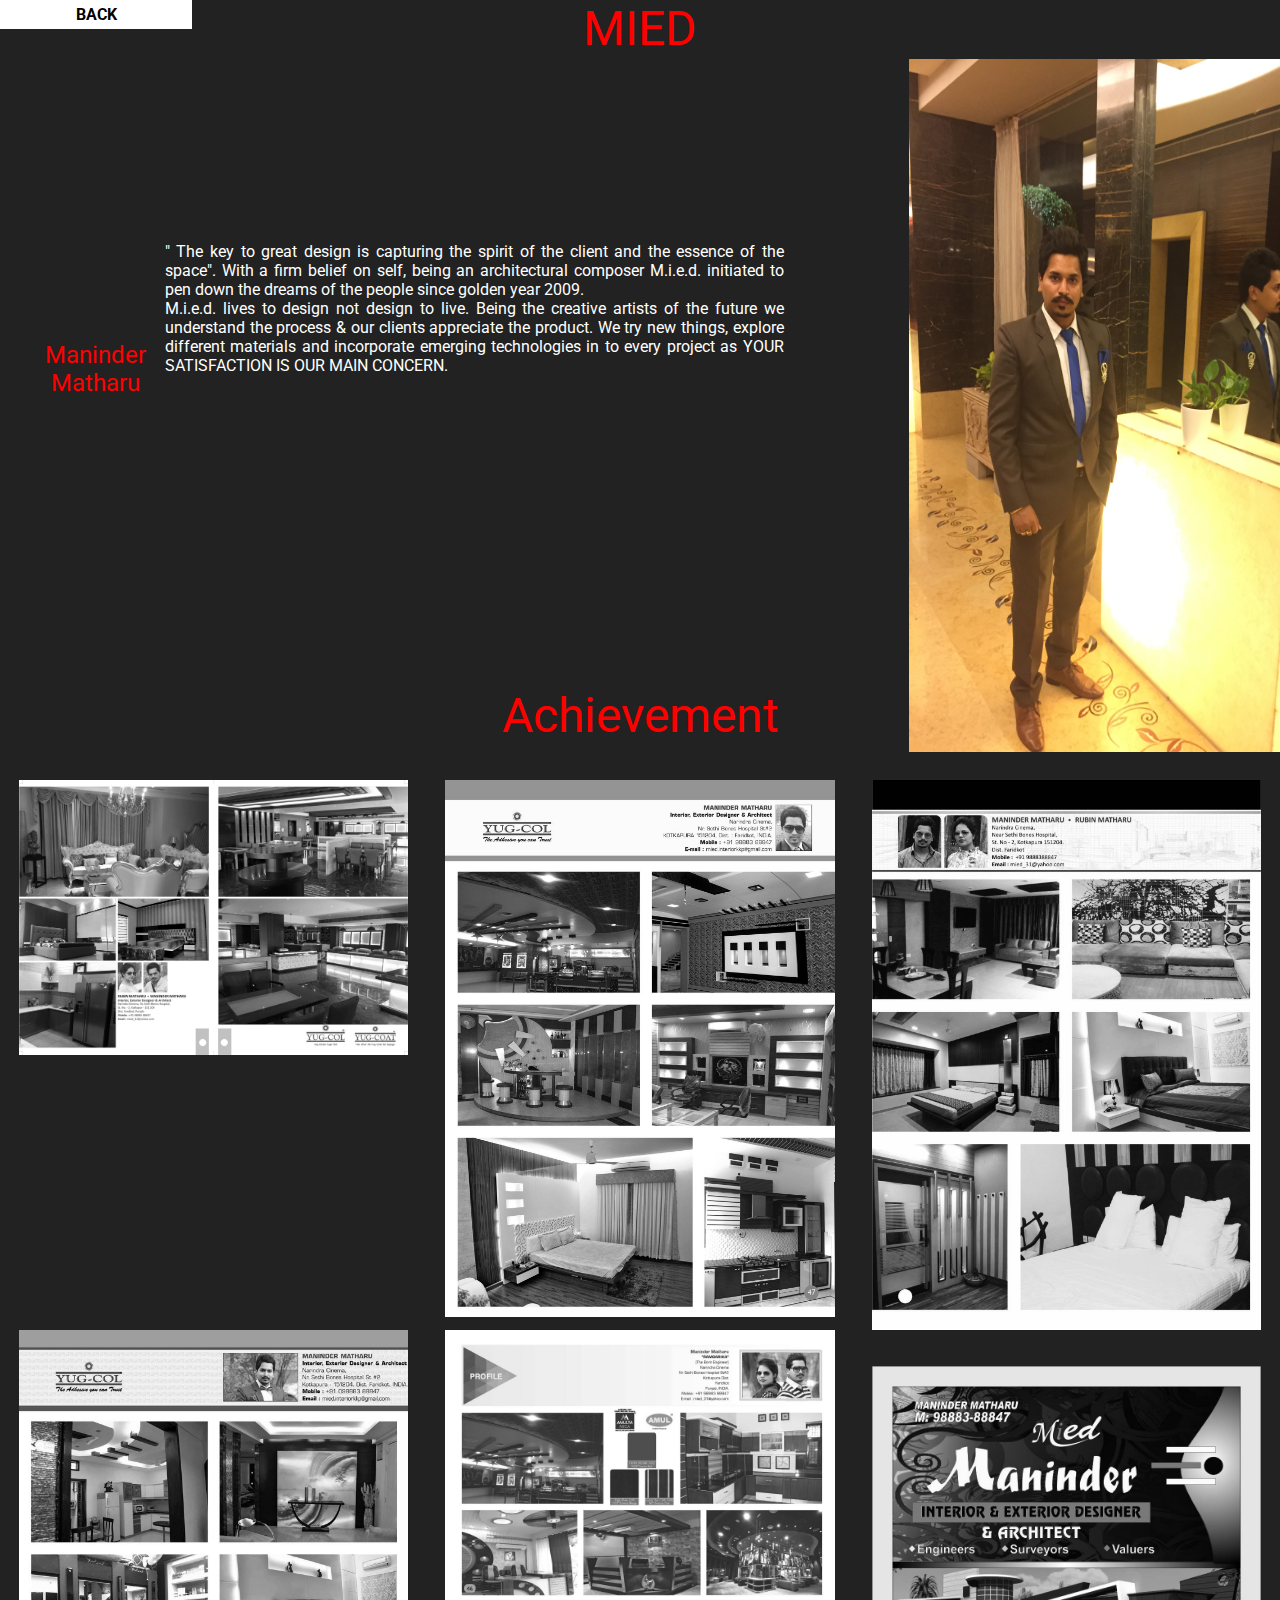
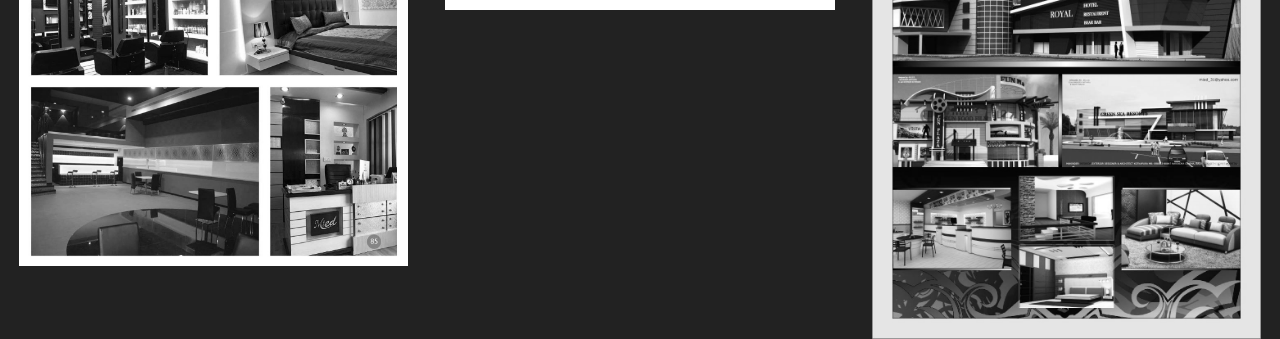
==== commit d5b06f20: "Update about.html" ====
--- a/template/about.html
+++ b/template/about.html
@@ -23,11 +23,7 @@
   </p>
   </div>
   <div class="pic">
-    <img src="../static/images/mied.jpg" style="width: 40vw;
-height: 90vh;
-z-index: -1;
-right:-10vw;
-">
+    <img src="../static/images/mied.jpg">
   </div>
   </div>
   <div class="achieve tagline">
--- a/static/css/about.css
+++ b/static/css/about.css
@@ -270,3 +270,18 @@
     top: 0;
     right: 0;
   }
+@media screen 
+    and (min-device-width : 750px) 
+    and (max-device-width : 1334px) 
+    and (min-resolution: 326dpi) 
+{ .info-cotainer
+  {flex-direction:column;
+  }
+  .pic img
+  {position:relative;
+    margin:0px auto;
+    padding:0px;
+    height:350px;
+    width:200px;
+  }
+  }  
